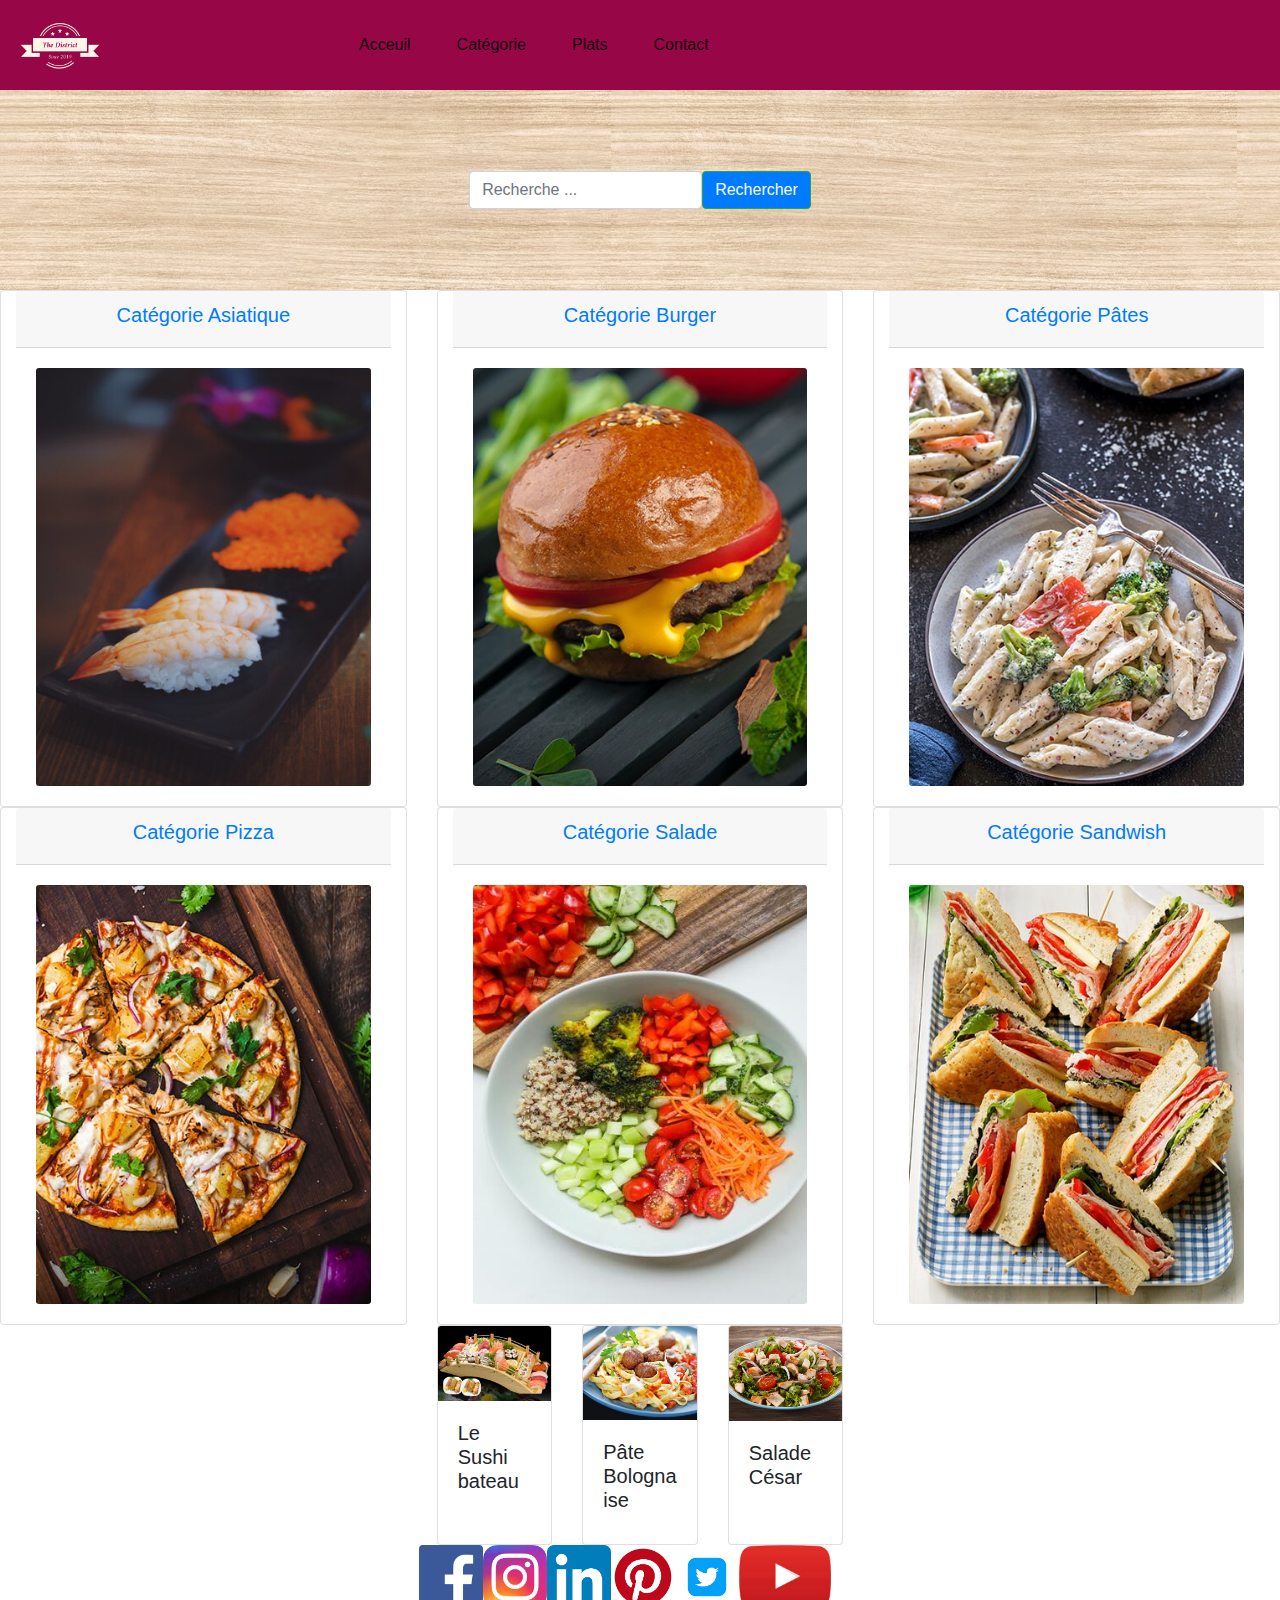
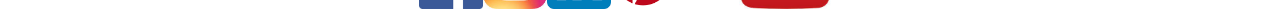
==== Evaluation/index.html @ 51b8b996 "d" ====
<!DOCTYPE html>
<html lang="fr">

<head>
    <meta charset="UTF-8">
    <meta name="viewport" content="width=device-width, initial-scale=1.0">
    <title>Acceuil</title>
    <meta name="viewport" content="width=device-width, initial-scale=1, shrink-to-fit=no">
    <link rel="stylesheet" href="https://stackpath.bootstrapcdn.com/bootstrap/4.4.1/css/bootstrap.min.css"
        integrity="sha384-Vkoo8x4CGsO3+Hhxv8T/Q5PaXtkKtu6ug5TOeNV6gBiFeWPGFN9MuhOf23Q9Ifjh" crossorigin="anonymous">
    <link rel="stylesheet" href="ASSET/CSS/style.css">
</head>

<body>

    <!-- Navbar + lien page -->
    <div class="container-fluid parallax">
        <div class="row" style="background-color: #970747;">
            <div class="col-3">
                <img src="ASSET/the_district_brand/logo.png" class="d-inline-block align-top" alt="logo_distrit"
                    height="auto" width="90px">
            </div>

            <nav class="navbar navbar-expand-md navbar-light" id="navbarSupportedContent">
                <ul class="navbar-nav mr-auto">

                    <div class="col">
                        <li class="nav-item active">
                            <a class="nav-link" href="index.html">Acceuil <span class="sr-only">(current)</span></a>
                        </li>
                    </div>
                    <div class="col">
                        <li class="nav-item active">
                            <a class="nav-link" href="catégorie.html">Catégorie <span
                                    class="sr-only">(current)</span></a>
                        </li>
                    </div>
                    <div class="col">
                        <li class="nav-item active">
                            <a class="nav-link" href="plats.html">Plats <span class="sr-only">(current)</span></a>
                        </li>
                    </div>
                    <div class="col">
                        <li class="nav-item active">
                            <a class="nav-link" href="contact.html">Contact <span class="sr-only">(current)</span></a>
                        </li>
                    </div>
                </ul>

            </nav>
        </div>
    </div>

    <!-- Image fond + Recherche -->
    <div class="row background justify-content-center align-items-center">

        <form>
            <div class="form-inline display-none display-md">
                <input type="text" class="form-control" placeholder="Recherche ...">
                <button class="btn text-light btn-outline-success bg-primary" type="submit">Rechercher</button>
            </div>
        </form>
    </div>
    </div>


    <!-- Catégorie -->
    <div class="card-deck justify-content-center display-none display-flex">
        <div class="card col-4 d-flex justify-content-center">
            <a href="plats.html">
                <div class="card-header">
                    <p class="h5 text-center">Catégorie Asiatique</p>
                </div>
                <div class="card-body">
                    <img src="ASSET/category/asian_food_cat_resized.jpg" class="card-img" alt="asian">

                </div>
            </a>
        </div>

        <div class="card col-4 d-flex justify-content-center">
            <a href="plats.html">
                <div class="card-header">
                    <p class="h5 text-center">Catégorie Burger</p>
                </div>
                <div class="card-body">
                    <img src="ASSET/category/burger_cat.jpg" class="card-img" alt="burger">

                </div>
            </a>
        </div>
        <div class="card col-4 d-flex justify-content-center">
            <a href="plats.html">
                <div class="card-header">
                    <p class="h5 text-center">Catégorie Pâtes</p>
                </div>


                <div class="card-body">
                    <img src="ASSET/category/pasta_cat.jpg" class="card-img" alt="pate">
                </div>
            </a>
        </div>
    </div>


    <!-- Catégorie -->
    <div class="card-deck justify-content-center display-none display-flex">
        <div class="card col-4 d-flex justify-content-center">
            <a href="plats.html">
                <div class="card-header">
                    <p class="h5 text-center">Catégorie Pizza</p>
                </div>
                <div class="card-body">
                    <img src="ASSET/category/pizza_cat.jpg" class="card-img" alt="pizza">

                </div>
            </a>
        </div>

        <div class="card col-4 d-flex justify-content-center">
            <a href="plats.html">
                <div class="card-header">
                    <p class="h5 text-center">Catégorie Salade</p>
                </div>
                <div class="card-body">
                    <img src="ASSET/category/salade_cat_resized.jpg" class="card-img" alt="salade">

                </div>
            </a>
        </div>
        <div class="card col-4 d-flex justify-content-center">
            <a href="plats.html">
                <div class="card-header">
                    <p class="h5 text-center">Catégorie Sandwish</p>
                </div>


                <div class="card-body">
                    <img src="ASSET/category/sandwich_cat.jpg" class="card-img" alt="sand">
                </div>
            </a>
        </div>
    </div>


    <!-- Plats -->
    <div class="card-deck justify-content-center display-none display-flex">
        <div class="col-4 display-flex justify-content-center">
            <div class="card-deck">
                <div class="card">
                    <img src="ASSET/food/Asiatique/bateau-r2.jpg" class="card-img-top" alt="bateau">
                    <div class="card-body">
                        <h5 class="card-title">Le Sushi bateau</h5>
                    </div>
                </div>
                <div class="card">
                    <img src="ASSET/food/Pates/pate_bolo.jpg" class="card-img-top" alt="bolo">
                    <div class="card-body">
                        <h5 class="card-title">Pâte Bolognaise</h5>
                    </div>
                </div>
                <div class="card">
                    <img src="ASSET/food/Salade/salade_caesar.jpg" class="card-img-top" alt="cesar">
                    <div class="card-body">
                        <h5 class="card-title">Salade César</h5>
                    </div>
                </div>
            </div>
        </div>
    </div>


    <!-- Réseau -->
    <div class="row col-12 justify-content-center">
        <img src="ASSET/the_district_brand/facebook logo.png" class="img-fluid" alt="facebook"
            style="height: 4rem; width: auto;">
        <img src="ASSET/the_district_brand/instagram logo.jpeg" class="img-fluid" alt="instagram"
            style="height: 4rem; width: auto;">
        <img src="ASSET/the_district_brand/linkedin logo.png" class="img-fluid" alt="linkedin"
            style="height: 4rem; width: auto;">
        <img src="ASSET/the_district_brand/pinterest logo.png" class="img-fluid" alt="pinterest"
            style="height: 4rem; width: auto;">
        <img src="ASSET/the_district_brand/twitter logo.png" class="img-fluid" alt="twitter"
            style="height: 4rem; width: auto;">
        <img src="ASSET/the_district_brand/youtube logo.jpeg" class="img-fluid" alt="youtube"
            style="height: 4rem; width: auto;">
    </div>

    <script src="https://code.jquery.com/jquery-3.4.1.slim.min.js"
        integrity="sha384-J6qa4849blE2+poT4WnyKhv5vZF5SrPo0iEjwBvKU7imGFAV0wwj1yYfoRSJoZ+n"
        crossorigin="anonymous"></script>
    <script src="https://cdn.jsdelivr.net/npm/popper.js@1.16.0/dist/umd/popper.min.js"
        integrity="sha384-Q6E9RHvbIyZFJoft+2mJbHaEWldlvI9IOYy5n3zV9zzTtmI3UksdQRVvoxMfooAo"
        crossorigin="anonymous"></script>
    <script src="https://stackpath.bootstrapcdn.com/bootstrap/4.4.1/js/bootstrap.min.js"
        integrity="sha384-wfSDF2E50Y2D1uUdj0O3uMBJnjuUD4Ih7YwaYd1iqfktj0Uod8GCExl3Og8ifwB6"
        crossorigin="anonymous"></script>
</body>

</html>
---- Evaluation/ASSET/CSS/style.css ----
.background{
background-image: url('../Fond/fond-planche-blanc.avif');
min-height: 200px; 
max-height:300px;
}
a:hover{
    text-decoration: none;
}
.card{
    transition: transform .5s;   
   }
   .card:hover{
   
    background-color: lightpink !important;
    -ms-transform: scale(1.1);
    -webkit-transform: scale(1.1);
    transform:scale(1.1);
   }
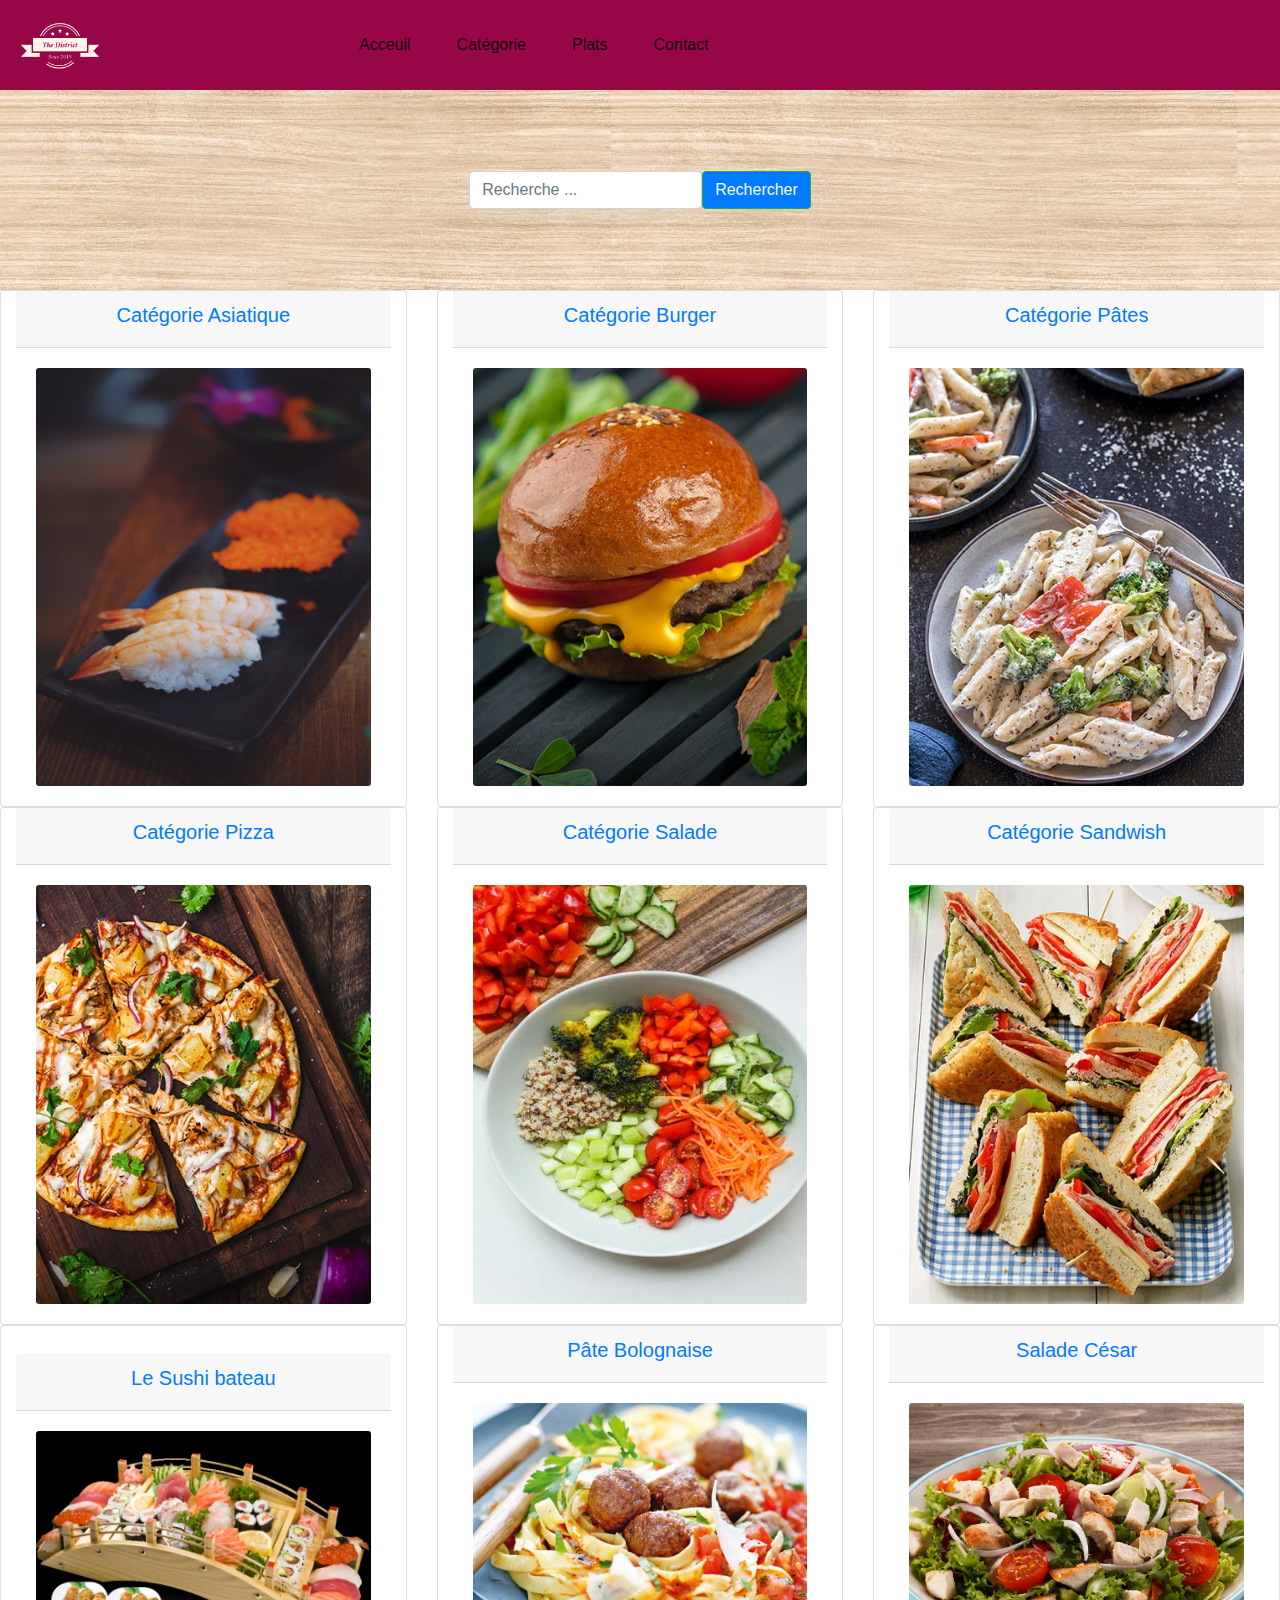
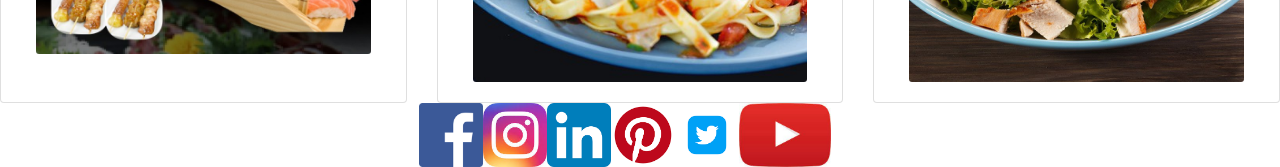
==== commit bc8ebc10: "d" ====
--- a/Evaluation/index.html
+++ b/Evaluation/index.html
@@ -129,6 +129,7 @@
                 </div>
             </a>
         </div>
+
         <div class="card col-4 d-flex justify-content-center">
             <a href="plats.html">
                 <div class="card-header">
@@ -146,29 +147,40 @@
 
     <!-- Plats -->
     <div class="card-deck justify-content-center display-none display-flex">
-        <div class="col-4 display-flex justify-content-center">
-            <div class="card-deck">
-                <div class="card">
-                    <img src="ASSET/food/Asiatique/bateau-r2.jpg" class="card-img-top" alt="bateau">
-                    <div class="card-body">
-                        <h5 class="card-title">Le Sushi bateau</h5>
-                    </div>
-                </div>
-                <div class="card">
-                    <img src="ASSET/food/Pates/pate_bolo.jpg" class="card-img-top" alt="bolo">
-                    <div class="card-body">
-                        <h5 class="card-title">Pâte Bolognaise</h5>
-                    </div>
-                </div>
-                <div class="card">
-                    <img src="ASSET/food/Salade/salade_caesar.jpg" class="card-img-top" alt="cesar">
-                    <div class="card-body">
-                        <h5 class="card-title">Salade César</h5>
-                    </div>
-                </div>
-            </div>
-        </div>
-    </div>
+        <div class="card col-4 d-flex justify-content-center">
+            <a href="plats.html">
+                <div class="card-header">
+                    <p class="h5 text-center">Le Sushi bateau</p>
+                </div>
+                <div class="card-body">
+                    <img src="ASSET/food/Asiatique/bateau-r2.jpg" class="card-img" alt="bateau">
+                </div>
+            </a>
+        </div>
+
+        <div class="card col-4 d-flex justify-content-center">
+            <a href="plats.html">
+                <div class="card-header">
+                    <p class="h5 text-center">Pâte Bolognaise</p>
+                </div>
+                <div class="card-body">
+                    <img src="ASSET/food/Pates/pate_bolo.jpg" class="card-img" alt="bolo">
+                </div>
+            </a>
+        </div>
+
+        <div class="card col-4 d-flex justify-content-center">
+            <a href="plats.html">
+                <div class="card-header">
+                    <p class="h5 text-center">Salade César</p>
+                </div>
+                <div class="card-body">
+                    <img src="ASSET/food/Salade/salade_caesar.jpg" class="card-img" alt="cesar">
+                </div>
+            </a>
+        </div>
+    </div>
+
 
 
     <!-- Réseau -->
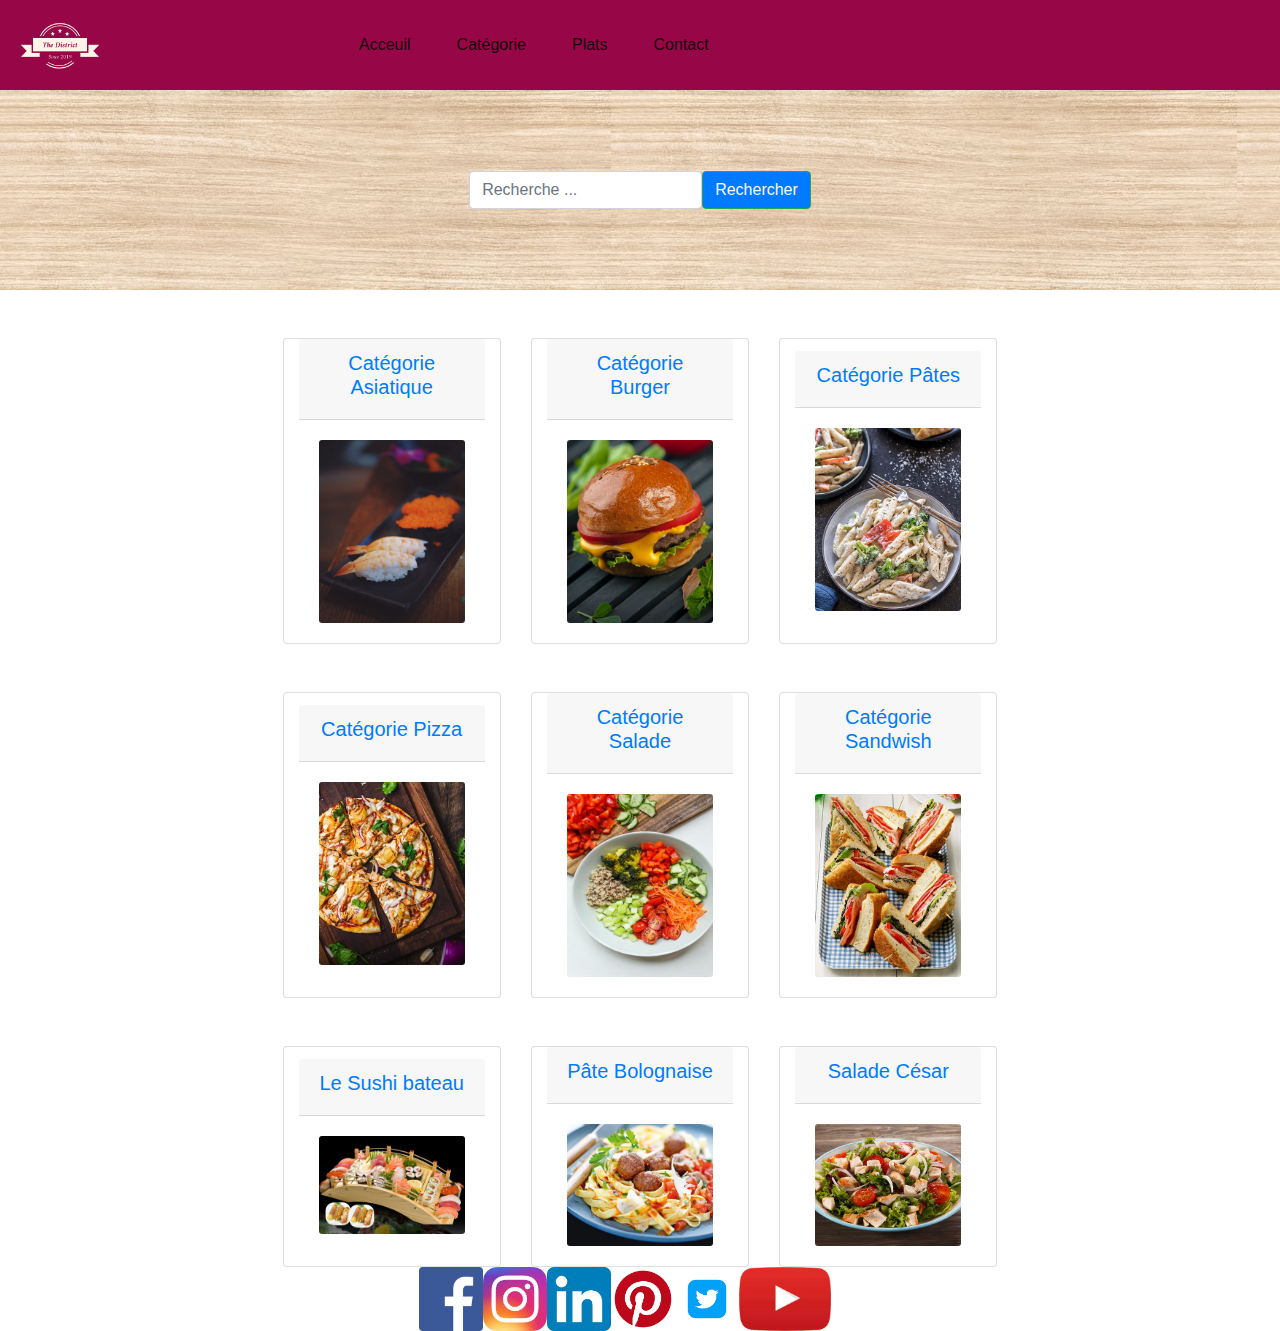
==== commit aa1ed9bb: "d" ====
--- a/Evaluation/index.html
+++ b/Evaluation/index.html
@@ -65,8 +65,8 @@
 
 
     <!-- Catégorie -->
-    <div class="card-deck justify-content-center display-none display-flex">
-        <div class="card col-4 d-flex justify-content-center">
+    <div class="card-deck justify-content-center display-none display-flex pt-5">
+        <div class="card col-2 d-flex justify-content-center">
             <a href="plats.html">
                 <div class="card-header">
                     <p class="h5 text-center">Catégorie Asiatique</p>
@@ -78,7 +78,7 @@
             </a>
         </div>
 
-        <div class="card col-4 d-flex justify-content-center">
+        <div class="card col-2 d-flex justify-content-center">
             <a href="plats.html">
                 <div class="card-header">
                     <p class="h5 text-center">Catégorie Burger</p>
@@ -89,7 +89,7 @@
                 </div>
             </a>
         </div>
-        <div class="card col-4 d-flex justify-content-center">
+        <div class="card col-2 d-flex justify-content-center">
             <a href="plats.html">
                 <div class="card-header">
                     <p class="h5 text-center">Catégorie Pâtes</p>
@@ -105,8 +105,8 @@
 
 
     <!-- Catégorie -->
-    <div class="card-deck justify-content-center display-none display-flex">
-        <div class="card col-4 d-flex justify-content-center">
+    <div class="card-deck justify-content-center display-none display-flex pt-5">
+        <div class="card col-2 d-flex justify-content-center">
             <a href="plats.html">
                 <div class="card-header">
                     <p class="h5 text-center">Catégorie Pizza</p>
@@ -118,7 +118,7 @@
             </a>
         </div>
 
-        <div class="card col-4 d-flex justify-content-center">
+        <div class="card col-2 d-flex justify-content-center">
             <a href="plats.html">
                 <div class="card-header">
                     <p class="h5 text-center">Catégorie Salade</p>
@@ -130,7 +130,7 @@
             </a>
         </div>
 
-        <div class="card col-4 d-flex justify-content-center">
+        <div class="card col-2 d-flex justify-content-center">
             <a href="plats.html">
                 <div class="card-header">
                     <p class="h5 text-center">Catégorie Sandwish</p>
@@ -146,8 +146,8 @@
 
 
     <!-- Plats -->
-    <div class="card-deck justify-content-center display-none display-flex">
-        <div class="card col-4 d-flex justify-content-center">
+    <div class="card-deck justify-content-center display-none display-flex pt-5">
+        <div class="card col-2 d-flex justify-content-center">
             <a href="plats.html">
                 <div class="card-header">
                     <p class="h5 text-center">Le Sushi bateau</p>
@@ -158,7 +158,7 @@
             </a>
         </div>
 
-        <div class="card col-4 d-flex justify-content-center">
+        <div class="card col-2 d-flex justify-content-center">
             <a href="plats.html">
                 <div class="card-header">
                     <p class="h5 text-center">Pâte Bolognaise</p>
@@ -169,7 +169,7 @@
             </a>
         </div>
 
-        <div class="card col-4 d-flex justify-content-center">
+        <div class="card col-2 d-flex justify-content-center">
             <a href="plats.html">
                 <div class="card-header">
                     <p class="h5 text-center">Salade César</p>
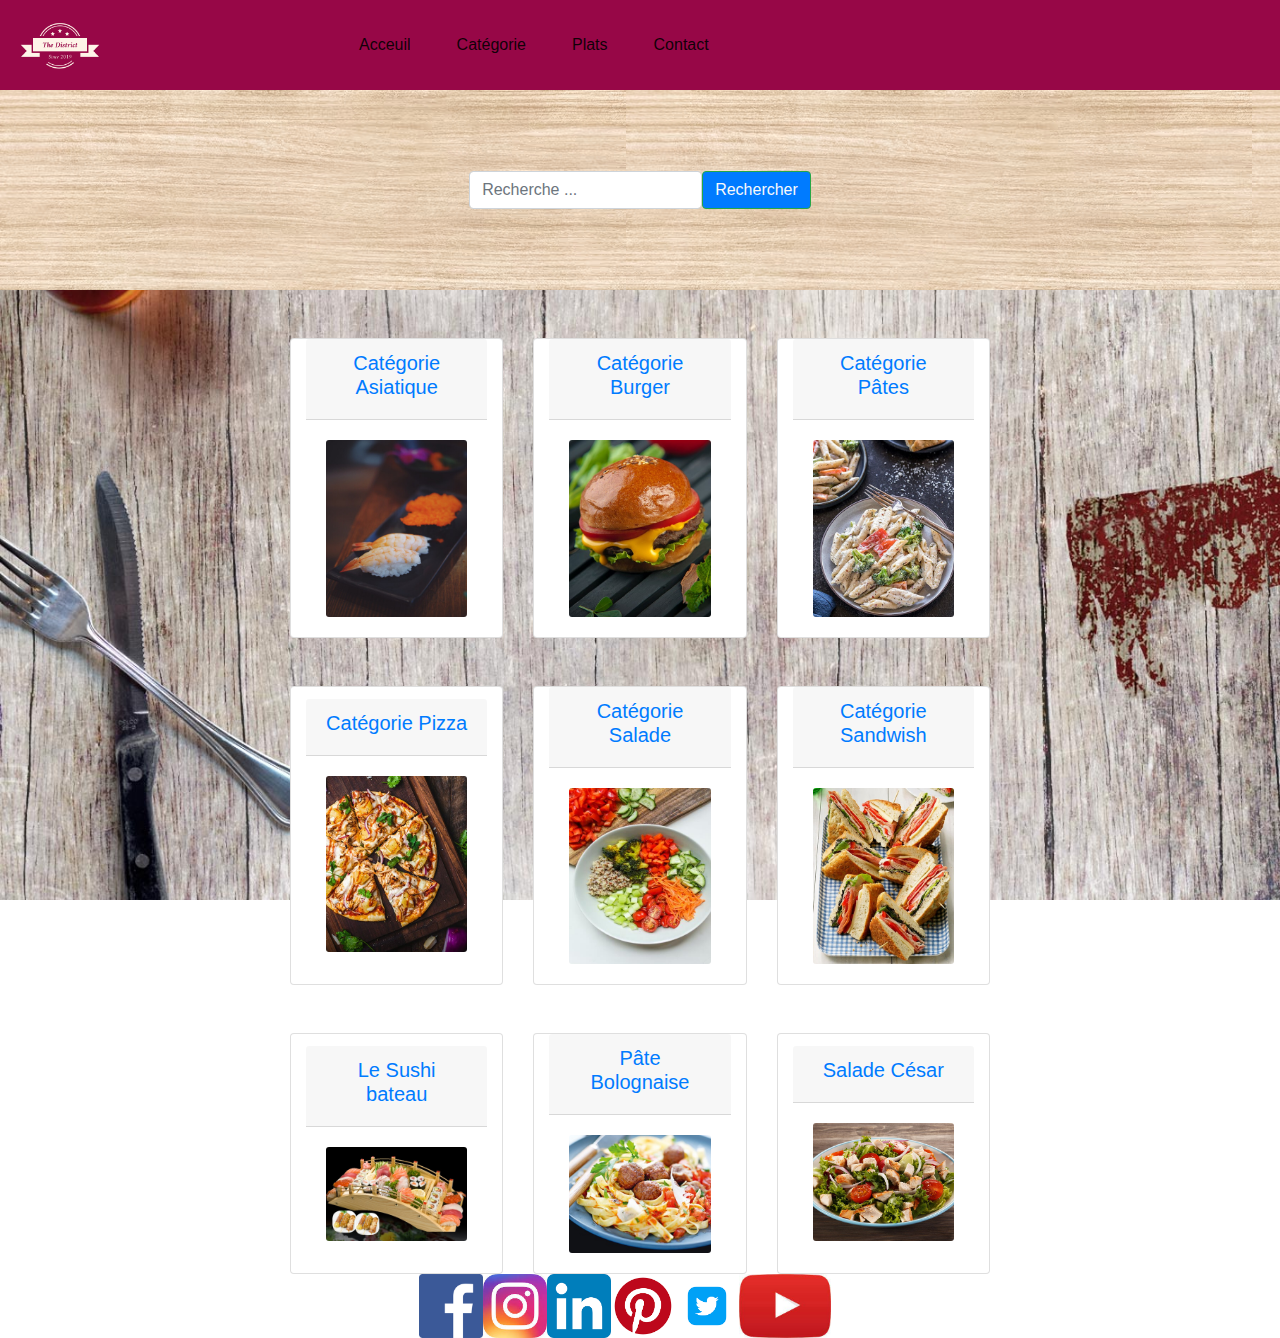
==== commit 751811e2: "d" ====
--- a/Evaluation/index.html
+++ b/Evaluation/index.html
@@ -49,7 +49,6 @@
 
             </nav>
         </div>
-    </div>
 
     <!-- Image fond + Recherche -->
     <div class="row background justify-content-center align-items-center">
@@ -60,7 +59,6 @@
                 <button class="btn text-light btn-outline-success bg-primary" type="submit">Rechercher</button>
             </div>
         </form>
-    </div>
     </div>
 
 
--- a/Evaluation/ASSET/CSS/style.css
+++ b/Evaluation/ASSET/CSS/style.css
@@ -15,4 +15,10 @@
     -ms-transform: scale(1.1);
     -webkit-transform: scale(1.1);
     transform:scale(1.1);
-   }+   }
+
+   .parallax{
+    background-attachment: fixed;
+    background-size:cover;
+    background-image: url(../Fond/image-fond.jpg);
+}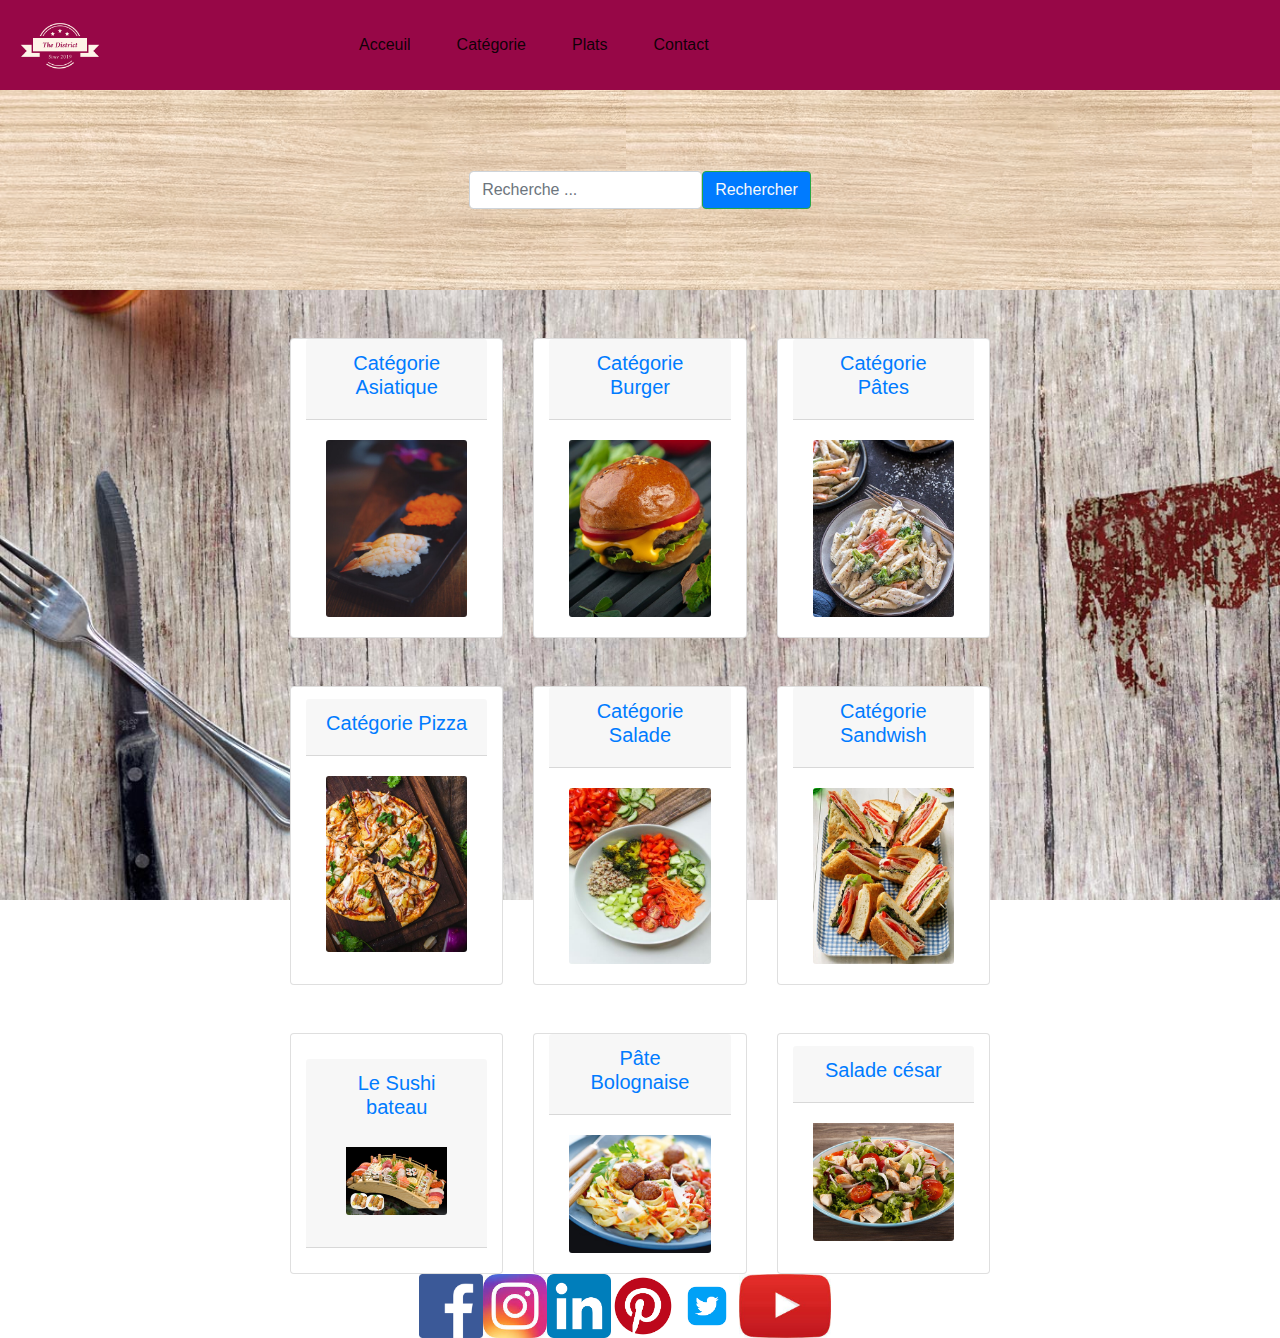
==== commit 885a4249: "d" ====
--- a/Evaluation/index.html
+++ b/Evaluation/index.html
@@ -50,162 +50,192 @@
             </nav>
         </div>
 
-    <!-- Image fond + Recherche -->
-    <div class="row background justify-content-center align-items-center">
-
-        <form>
-            <div class="form-inline display-none display-md">
-                <input type="text" class="form-control" placeholder="Recherche ...">
-                <button class="btn text-light btn-outline-success bg-primary" type="submit">Rechercher</button>
-            </div>
-        </form>
-    </div>
-
-
-    <!-- Catégorie -->
-    <div class="card-deck justify-content-center display-none display-flex pt-5">
-        <div class="card col-2 d-flex justify-content-center">
-            <a href="plats.html">
-                <div class="card-header">
-                    <p class="h5 text-center">Catégorie Asiatique</p>
+        <!-- Image fond + Recherche -->
+        <div class="row background justify-content-center align-items-center">
+
+            <form>
+                <div class="form-inline display-none display-md">
+                    <input type="text" class="form-control" placeholder="Recherche ...">
+                    <button class="btn text-light btn-outline-success bg-primary" type="submit">Rechercher</button>
                 </div>
-                <div class="card-body">
-                    <img src="ASSET/category/asian_food_cat_resized.jpg" class="card-img" alt="asian">
-
-                </div>
-            </a>
-        </div>
-
-        <div class="card col-2 d-flex justify-content-center">
-            <a href="plats.html">
-                <div class="card-header">
-                    <p class="h5 text-center">Catégorie Burger</p>
-                </div>
-                <div class="card-body">
-                    <img src="ASSET/category/burger_cat.jpg" class="card-img" alt="burger">
-
-                </div>
-            </a>
-        </div>
-        <div class="card col-2 d-flex justify-content-center">
-            <a href="plats.html">
-                <div class="card-header">
-                    <p class="h5 text-center">Catégorie Pâtes</p>
-                </div>
-
-
-                <div class="card-body">
-                    <img src="ASSET/category/pasta_cat.jpg" class="card-img" alt="pate">
-                </div>
-            </a>
-        </div>
-    </div>
-
-
-    <!-- Catégorie -->
-    <div class="card-deck justify-content-center display-none display-flex pt-5">
-        <div class="card col-2 d-flex justify-content-center">
-            <a href="plats.html">
-                <div class="card-header">
-                    <p class="h5 text-center">Catégorie Pizza</p>
-                </div>
-                <div class="card-body">
-                    <img src="ASSET/category/pizza_cat.jpg" class="card-img" alt="pizza">
-
-                </div>
-            </a>
-        </div>
-
-        <div class="card col-2 d-flex justify-content-center">
-            <a href="plats.html">
-                <div class="card-header">
-                    <p class="h5 text-center">Catégorie Salade</p>
-                </div>
-                <div class="card-body">
-                    <img src="ASSET/category/salade_cat_resized.jpg" class="card-img" alt="salade">
-
-                </div>
-            </a>
-        </div>
-
-        <div class="card col-2 d-flex justify-content-center">
-            <a href="plats.html">
-                <div class="card-header">
-                    <p class="h5 text-center">Catégorie Sandwish</p>
-                </div>
-
-
-                <div class="card-body">
-                    <img src="ASSET/category/sandwich_cat.jpg" class="card-img" alt="sand">
-                </div>
-            </a>
-        </div>
-    </div>
-
-
-    <!-- Plats -->
-    <div class="card-deck justify-content-center display-none display-flex pt-5">
-        <div class="card col-2 d-flex justify-content-center">
-            <a href="plats.html">
-                <div class="card-header">
-                    <p class="h5 text-center">Le Sushi bateau</p>
-                </div>
-                <div class="card-body">
-                    <img src="ASSET/food/Asiatique/bateau-r2.jpg" class="card-img" alt="bateau">
-                </div>
-            </a>
-        </div>
-
-        <div class="card col-2 d-flex justify-content-center">
-            <a href="plats.html">
-                <div class="card-header">
-                    <p class="h5 text-center">Pâte Bolognaise</p>
-                </div>
-                <div class="card-body">
-                    <img src="ASSET/food/Pates/pate_bolo.jpg" class="card-img" alt="bolo">
-                </div>
-            </a>
-        </div>
-
-        <div class="card col-2 d-flex justify-content-center">
-            <a href="plats.html">
-                <div class="card-header">
-                    <p class="h5 text-center">Salade César</p>
-                </div>
-                <div class="card-body">
-                    <img src="ASSET/food/Salade/salade_caesar.jpg" class="card-img" alt="cesar">
-                </div>
-            </a>
-        </div>
-    </div>
-
-
-
-    <!-- Réseau -->
-    <div class="row col-12 justify-content-center">
-        <img src="ASSET/the_district_brand/facebook logo.png" class="img-fluid" alt="facebook"
-            style="height: 4rem; width: auto;">
-        <img src="ASSET/the_district_brand/instagram logo.jpeg" class="img-fluid" alt="instagram"
-            style="height: 4rem; width: auto;">
-        <img src="ASSET/the_district_brand/linkedin logo.png" class="img-fluid" alt="linkedin"
-            style="height: 4rem; width: auto;">
-        <img src="ASSET/the_district_brand/pinterest logo.png" class="img-fluid" alt="pinterest"
-            style="height: 4rem; width: auto;">
-        <img src="ASSET/the_district_brand/twitter logo.png" class="img-fluid" alt="twitter"
-            style="height: 4rem; width: auto;">
-        <img src="ASSET/the_district_brand/youtube logo.jpeg" class="img-fluid" alt="youtube"
-            style="height: 4rem; width: auto;">
-    </div>
-
-    <script src="https://code.jquery.com/jquery-3.4.1.slim.min.js"
-        integrity="sha384-J6qa4849blE2+poT4WnyKhv5vZF5SrPo0iEjwBvKU7imGFAV0wwj1yYfoRSJoZ+n"
-        crossorigin="anonymous"></script>
-    <script src="https://cdn.jsdelivr.net/npm/popper.js@1.16.0/dist/umd/popper.min.js"
-        integrity="sha384-Q6E9RHvbIyZFJoft+2mJbHaEWldlvI9IOYy5n3zV9zzTtmI3UksdQRVvoxMfooAo"
-        crossorigin="anonymous"></script>
-    <script src="https://stackpath.bootstrapcdn.com/bootstrap/4.4.1/js/bootstrap.min.js"
-        integrity="sha384-wfSDF2E50Y2D1uUdj0O3uMBJnjuUD4Ih7YwaYd1iqfktj0Uod8GCExl3Og8ifwB6"
-        crossorigin="anonymous"></script>
+            </form>
+        </div>
+
+
+        <!-- Catégorie -->
+        <div class="card-deck justify-content-center display-none display-flex pt-5">
+            <div class="card col-2 d-flex justify-content-center">
+                <a href="plats.html">
+                    <div class="card-header">
+                        <p class="h5 text-center">Catégorie Asiatique</p>
+                    </div>
+                    <div class="card-body">
+                        <img src="ASSET/category/asian_food_cat_resized.jpg" class="card-img" alt="asian">
+
+                    </div>
+                </a>
+            </div>
+
+            <div class="card col-2 d-flex justify-content-center">
+                <a href="plats.html">
+                    <div class="card-header">
+                        <p class="h5 text-center">Catégorie Burger</p>
+                    </div>
+                    <div class="card-body">
+                        <img src="ASSET/category/burger_cat.jpg" class="card-img" alt="burger">
+
+                    </div>
+                </a>
+            </div>
+            <div class="card col-2 d-flex justify-content-center">
+                <a href="plats.html">
+                    <div class="card-header">
+                        <p class="h5 text-center">Catégorie Pâtes</p>
+                    </div>
+
+
+                    <div class="card-body">
+                        <img src="ASSET/category/pasta_cat.jpg" class="card-img" alt="pate">
+                    </div>
+                </a>
+            </div>
+        </div>
+
+
+        <!-- Catégorie -->
+        <div class="card-deck justify-content-center display-none display-flex pt-5">
+            <div class="card col-2 d-flex justify-content-center">
+                <a href="plats.html">
+                    <div class="card-header">
+                        <p class="h5 text-center">Catégorie Pizza</p>
+                    </div>
+                    <div class="card-body">
+                        <img src="ASSET/category/pizza_cat.jpg" class="card-img" alt="pizza">
+
+                    </div>
+                </a>
+            </div>
+
+            <div class="card col-2 d-flex justify-content-center">
+                <a href="plats.html">
+                    <div class="card-header">
+                        <p class="h5 text-center">Catégorie Salade</p>
+                    </div>
+                    <div class="card-body">
+                        <img src="ASSET/category/salade_cat_resized.jpg" class="card-img" alt="salade">
+
+                    </div>
+                </a>
+            </div>
+
+            <div class="card col-2 d-flex justify-content-center">
+                <a href="plats.html">
+                    <div class="card-header">
+                        <p class="h5 text-center">Catégorie Sandwish</p>
+                    </div>
+
+
+                    <div class="card-body">
+                        <img src="ASSET/category/sandwich_cat.jpg" class="card-img" alt="sand">
+                    </div>
+                </a>
+            </div>
+        </div>
+
+        <!-- Plat -->
+        <div class="card-deck justify-content-center display-none display-flex pt-5">
+            <div class="card col-2 d-flex justify-content-center">
+                <a href="plats.html">
+                    <div class="card-header">
+                        <p class="h5 text-center">Le Sushi bateau</p>
+                        <div class="card-body">
+                            <img class="card-img-bottom" src="ASSET/food/Asiatique/bateau-r2.jpg" alt="bateau">
+                        </div>
+                    </div>
+                </a>
+            </div>
+
+
+            <div class="card col-2 d-flex justify-content-center">
+                <a href="plats.html">
+                    <div class="card-header">
+                        <p class="h5 text-center">Pâte Bolognaise</p>
+                    </div>
+                    <div class="card-body">
+                        <img class="card-img-bottom" src="ASSET/food/Pates/pate_bolo.jpg" alt="bolo">
+                    </div>
+
+                </a>
+            </div>
+
+
+            <div class="card col-2 d-flex justify-content-center">
+                <a href="plats.html">
+                    <div class="card-header">
+                        <p class="h5 text-center">Salade césar</p>
+                    </div>
+                    <div class="card-body">
+                        <img class="card-img-bottom" src="ASSET/food/Salade/salade_caesar.jpg"
+                            alt="cesar">
+                    </div>
+                </a>
+            </div>
+
+
+            <div class="col-12 d-md-none justify-content-center d-flex">
+                <a href="plats.html">
+                    <div class="card-header">
+                        <p class="h5 text-center">Pizza Saumon</p>
+                    </div>
+                    <div class="card-body">
+                        <img class="card-img-bottom" src="ASSET/food/Pizza/pizza-salmon.png"
+                            alt="saumon">
+                    </div>
+
+                </a>
+            </div>
+
+
+            <div class="col-12 d-md-none justify-content-center d-flex">
+                <a href="plats.html">
+                    <div class="card-header">
+                        <p class="h5 text-center">L'accompagnant</p>
+                    </div>
+                    <div class="card-body">
+                        <img class="card-img-bottom" id="img" src="ASSET/food/Sandwish/sand_viande.jpeg"
+                            alt="viande">
+                    </div>
+
+                </a>
+            </div>
+        </div>
+
+
+        <!-- Réseau -->
+        <div class="row col-12 justify-content-center">
+            <img src="ASSET/the_district_brand/facebook logo.png" class="img-fluid" alt="facebook"
+                style="height: 4rem; width: auto;">
+            <img src="ASSET/the_district_brand/instagram logo.jpeg" class="img-fluid" alt="instagram"
+                style="height: 4rem; width: auto;">
+            <img src="ASSET/the_district_brand/linkedin logo.png" class="img-fluid" alt="linkedin"
+                style="height: 4rem; width: auto;">
+            <img src="ASSET/the_district_brand/pinterest logo.png" class="img-fluid" alt="pinterest"
+                style="height: 4rem; width: auto;">
+            <img src="ASSET/the_district_brand/twitter logo.png" class="img-fluid" alt="twitter"
+                style="height: 4rem; width: auto;">
+            <img src="ASSET/the_district_brand/youtube logo.jpeg" class="img-fluid" alt="youtube"
+                style="height: 4rem; width: auto;">
+        </div>
+
+        <script src="https://code.jquery.com/jquery-3.4.1.slim.min.js"
+            integrity="sha384-J6qa4849blE2+poT4WnyKhv5vZF5SrPo0iEjwBvKU7imGFAV0wwj1yYfoRSJoZ+n"
+            crossorigin="anonymous"></script>
+        <script src="https://cdn.jsdelivr.net/npm/popper.js@1.16.0/dist/umd/popper.min.js"
+            integrity="sha384-Q6E9RHvbIyZFJoft+2mJbHaEWldlvI9IOYy5n3zV9zzTtmI3UksdQRVvoxMfooAo"
+            crossorigin="anonymous"></script>
+        <script src="https://stackpath.bootstrapcdn.com/bootstrap/4.4.1/js/bootstrap.min.js"
+            integrity="sha384-wfSDF2E50Y2D1uUdj0O3uMBJnjuUD4Ih7YwaYd1iqfktj0Uod8GCExl3Og8ifwB6"
+            crossorigin="anonymous"></script>
 </body>
 
 </html>--- a/Evaluation/ASSET/CSS/style.css
+++ b/Evaluation/ASSET/CSS/style.css
@@ -21,4 +21,9 @@
     background-attachment: fixed;
     background-size:cover;
     background-image: url(../Fond/image-fond.jpg);
+}
+.commande{
+
+    bottom:0px;
+    right:0px;
 }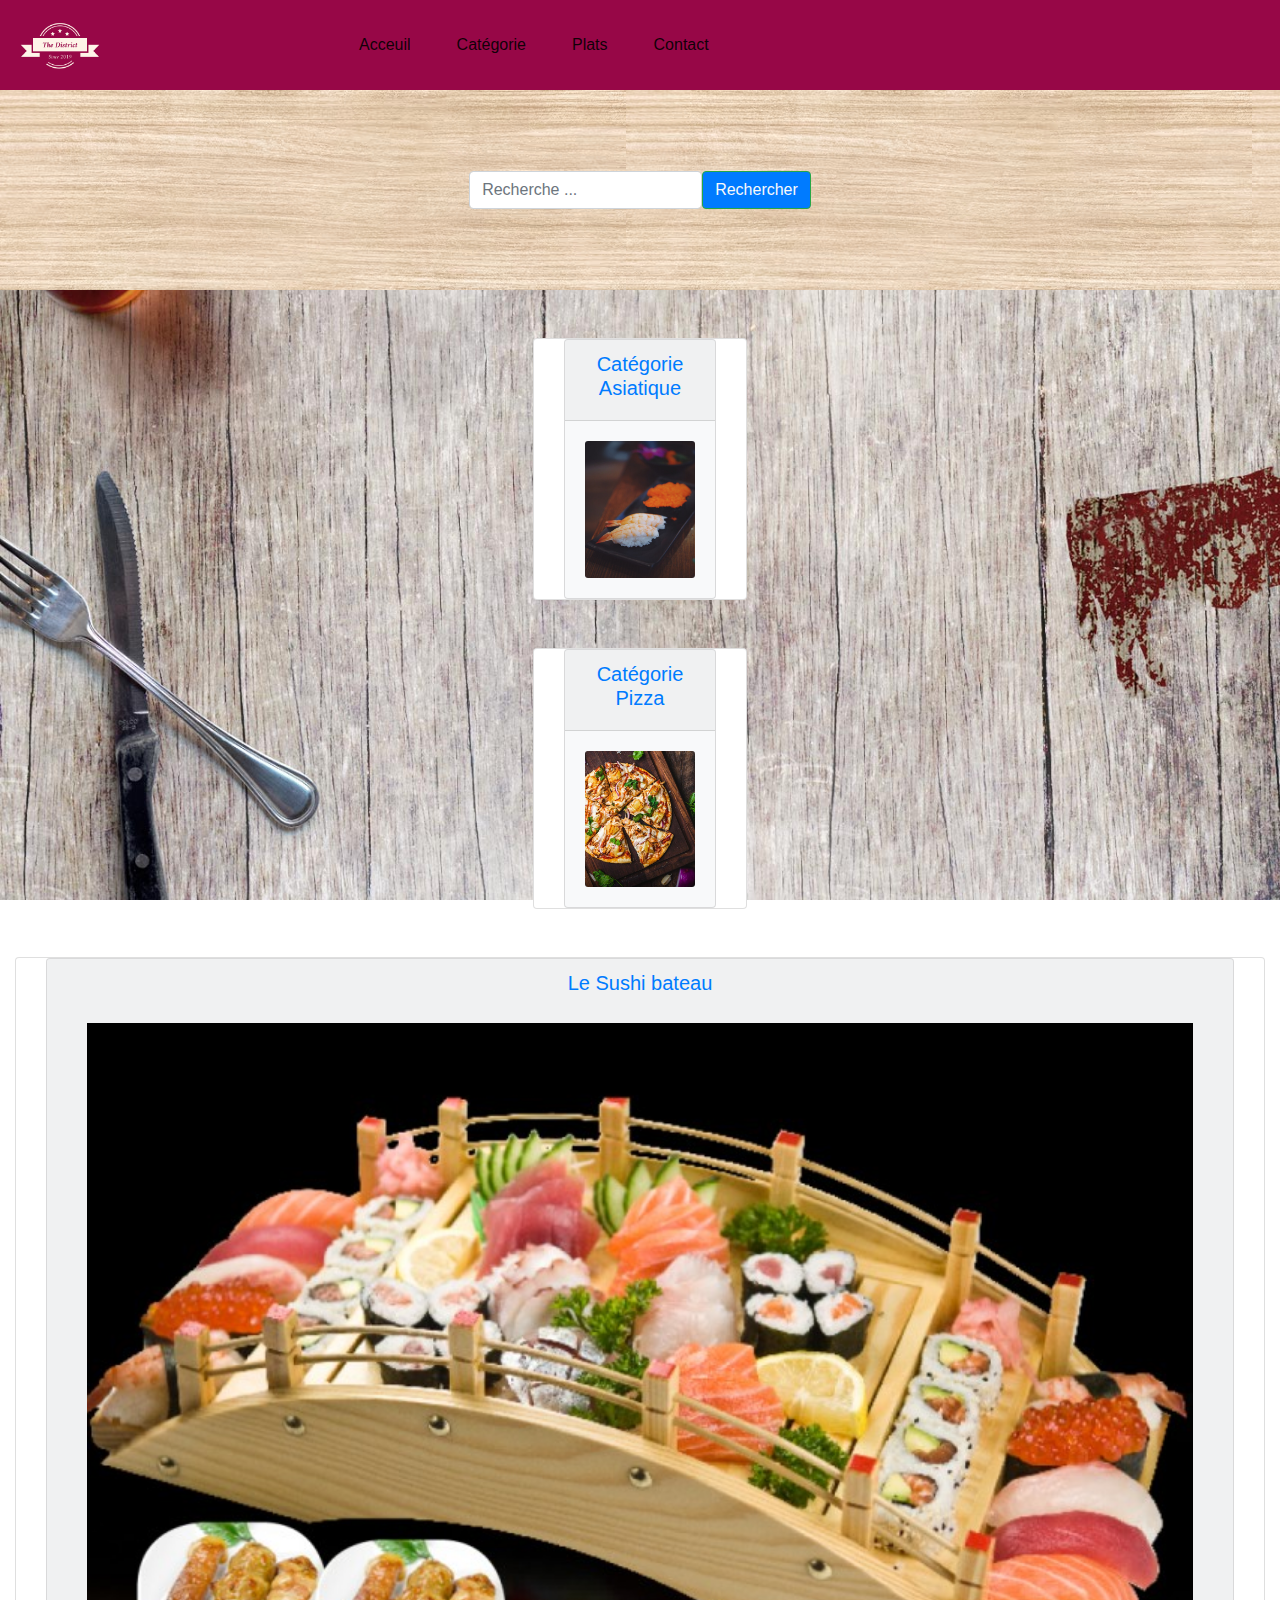
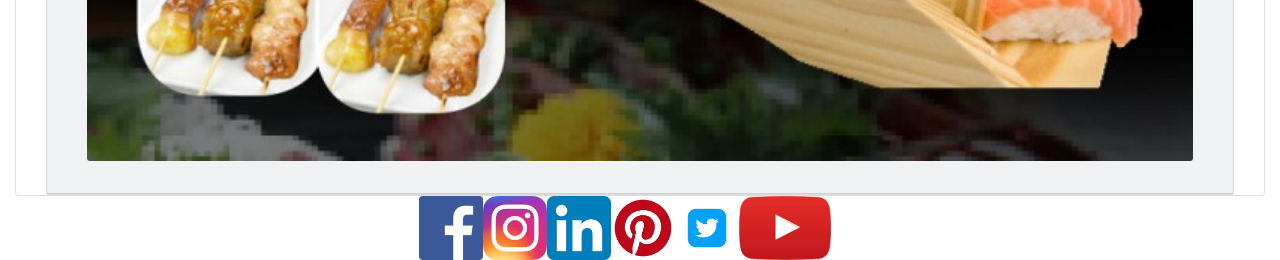
==== commit 325df788: "d" ====
--- a/Evaluation/index.html
+++ b/Evaluation/index.html
@@ -64,38 +64,43 @@
 
         <!-- Catégorie -->
         <div class="card-deck justify-content-center display-none display-flex pt-5">
-            <div class="card col-2 d-flex justify-content-center">
-                <a href="plats.html">
-                    <div class="card-header">
-                        <p class="h5 text-center">Catégorie Asiatique</p>
-                    </div>
-                    <div class="card-body">
-                        <img src="ASSET/category/asian_food_cat_resized.jpg" class="card-img" alt="asian">
-
-                    </div>
-                </a>
-            </div>
-
-            <div class="card col-2 d-flex justify-content-center">
-                <a href="plats.html">
-                    <div class="card-header">
-                        <p class="h5 text-center">Catégorie Burger</p>
-                    </div>
-                    <div class="card-body">
-                        <img src="ASSET/category/burger_cat.jpg" class="card-img" alt="burger">
-
-                    </div>
-                </a>
-            </div>
-            <div class="card col-2 d-flex justify-content-center">
-                <a href="plats.html">
-                    <div class="card-header">
-                        <p class="h5 text-center">Catégorie Pâtes</p>
-                    </div>
-
-
-                    <div class="card-body">
-                        <img src="ASSET/category/pasta_cat.jpg" class="card-img" alt="pate">
+            <div class="card col-md-2 d-flex justify-content-center">
+                <a href="plats.html">
+                    <div class="card bg-light rounded">
+                        <div class="card-header">
+                            <p class="h5 text-center">Catégorie Asiatique</p>
+                        </div>
+                        <div class="card-body">
+                            <img src="ASSET/category/asian_food_cat_resized.jpg" class="card-img" alt="asian">
+
+                        </div>
+                    </div>
+                </a>
+            </div>
+
+            <div class="col-12 d-md-none justify-content-center d-flex">
+                <a href="plats.html">
+                    <div class="card bg-light rounded">
+                        <div class="card-header">
+                            <p class="h5 text-center">Catégorie Burger</p>
+                        </div>
+                        <div class="card-body">
+                            <img src="ASSET/category/burger_cat.jpg" class="card-img" alt="burger">
+
+                        </div>
+                    </div>
+                </a>
+            </div>
+
+            <div class="col-12 d-md-none justify-content-center d-flex">
+                <a href="plats.html">
+                    <div class="card bg-light rounded">
+                        <div class="card-header">
+                            <p class="h5 text-center">Catégorie Pâtes</p>
+                        </div>
+                        <div class="card-body">
+                            <img src="ASSET/category/pasta_cat.jpg" class="card-img" alt="pate">
+                        </div>
                     </div>
                 </a>
             </div>
@@ -104,39 +109,42 @@
 
         <!-- Catégorie -->
         <div class="card-deck justify-content-center display-none display-flex pt-5">
-            <div class="card col-2 d-flex justify-content-center">
-                <a href="plats.html">
-                    <div class="card-header">
-                        <p class="h5 text-center">Catégorie Pizza</p>
-                    </div>
-                    <div class="card-body">
-                        <img src="ASSET/category/pizza_cat.jpg" class="card-img" alt="pizza">
-
-                    </div>
-                </a>
-            </div>
-
-            <div class="card col-2 d-flex justify-content-center">
-                <a href="plats.html">
-                    <div class="card-header">
-                        <p class="h5 text-center">Catégorie Salade</p>
-                    </div>
-                    <div class="card-body">
-                        <img src="ASSET/category/salade_cat_resized.jpg" class="card-img" alt="salade">
-
-                    </div>
-                </a>
-            </div>
-
-            <div class="card col-2 d-flex justify-content-center">
-                <a href="plats.html">
-                    <div class="card-header">
-                        <p class="h5 text-center">Catégorie Sandwish</p>
-                    </div>
-
-
-                    <div class="card-body">
-                        <img src="ASSET/category/sandwich_cat.jpg" class="card-img" alt="sand">
+            <div class="card col-md-2 d-flex justify-content-center">
+                <a href="plats.html">
+                    <div class="card bg-light rounded">
+                        <div class="card-header">
+                            <p class="h5 text-center">Catégorie Pizza</p>
+                        </div>
+                        <div class="card-body">
+                            <img src="ASSET/category/pizza_cat.jpg" class="card-img" alt="pizza">
+
+                        </div>
+                    </div>
+                </a>
+            </div>
+
+            <div class="col-12 d-md-none justify-content-center d-flex">
+                <a href="plats.html">
+                    <div class="card bg-light rounded">
+                        <div class="card-header">
+                            <p class="h5 text-center">Catégorie Salade</p>
+                        </div>
+                        <div class="card-body">
+                            <img src="ASSET/category/salade_cat_resized.jpg" class="card-img" alt="salade">
+                        </div>
+                    </div>
+                </a>
+            </div>
+
+            <div class="col-12 d-md-none justify-content-center d-flex">
+                <a href="plats.html">
+                    <div class="card bg-light rounded">
+                        <div class="card-header">
+                            <p class="h5 text-center">Catégorie Sandwish</p>
+                        </div>
+                        <div class="card-body">
+                            <img src="ASSET/category/sandwich_cat.jpg" class="card-img" alt="sand">
+                        </div>
                     </div>
                 </a>
             </div>
@@ -144,68 +152,73 @@
 
         <!-- Plat -->
         <div class="card-deck justify-content-center display-none display-flex pt-5">
-            <div class="card col-2 d-flex justify-content-center">
-                <a href="plats.html">
-                    <div class="card-header">
-                        <p class="h5 text-center">Le Sushi bateau</p>
-                        <div class="card-body">
-                            <img class="card-img-bottom" src="ASSET/food/Asiatique/bateau-r2.jpg" alt="bateau">
-                        </div>
-                    </div>
-                </a>
-            </div>
-
-
-            <div class="card col-2 d-flex justify-content-center">
-                <a href="plats.html">
-                    <div class="card-header">
-                        <p class="h5 text-center">Pâte Bolognaise</p>
-                    </div>
-                    <div class="card-body">
-                        <img class="card-img-bottom" src="ASSET/food/Pates/pate_bolo.jpg" alt="bolo">
-                    </div>
-
-                </a>
-            </div>
-
-
-            <div class="card col-2 d-flex justify-content-center">
-                <a href="plats.html">
-                    <div class="card-header">
-                        <p class="h5 text-center">Salade césar</p>
-                    </div>
-                    <div class="card-body">
-                        <img class="card-img-bottom" src="ASSET/food/Salade/salade_caesar.jpg"
-                            alt="cesar">
-                    </div>
-                </a>
-            </div>
-
-
-            <div class="col-12 d-md-none justify-content-center d-flex">
-                <a href="plats.html">
-                    <div class="card-header">
-                        <p class="h5 text-center">Pizza Saumon</p>
-                    </div>
-                    <div class="card-body">
-                        <img class="card-img-bottom" src="ASSET/food/Pizza/pizza-salmon.png"
-                            alt="saumon">
-                    </div>
-
-                </a>
-            </div>
-
-
-            <div class="col-12 d-md-none justify-content-center d-flex">
-                <a href="plats.html">
-                    <div class="card-header">
-                        <p class="h5 text-center">L'accompagnant</p>
-                    </div>
-                    <div class="card-body">
-                        <img class="card-img-bottom" id="img" src="ASSET/food/Sandwish/sand_viande.jpeg"
-                            alt="viande">
-                    </div>
-
+            <div class="card col-md-12 d-flex justify-content-center">
+                <a href="plats.html">
+                    <div class="card bg-light rounded">
+                        <div class="card-header">
+                            <p class="h5 text-center">Le Sushi bateau</p>
+                            <div class="card-body">
+                                <img class="card-img-bottom" src="ASSET/food/Asiatique/bateau-r2.jpg" alt="bateau">
+                            </div>
+                        </div>
+                    </div>
+                </a>
+            </div>
+
+
+            <div class="col-12 d-md-none justify-content-center d-flex">
+                <a href="plats.html">
+                    <div class="card bg-light rounded">
+                        <div class="card-header">
+                            <p class="h5 text-center">Pâte Bolognaise</p>
+                        </div>
+                        <div class="card-body">
+                            <img class="card-img-bottom" src="ASSET/food/Pates/pate_bolo.jpg" alt="bolo">
+                        </div>
+                    </div>
+                </a>
+            </div>
+
+
+            <div class="col-12 d-md-none justify-content-center d-flex">
+                <a href="plats.html">
+                    <div class="card bg-light rounded">
+                        <div class="card-header">
+                            <p class="h5 text-center">Salade césar</p>
+                        </div>
+                        <div class="card-body">
+                            <img class="card-img-bottom" src="ASSET/food/Salade/salade_caesar.jpg" alt="cesar">
+                        </div>
+                    </div>
+                </a>
+            </div>
+
+
+            <div class="col-12 d-md-none justify-content-center d-flex">
+                <a href="plats.html">
+                    <div class="card bg-light rounded">
+                        <div class="card-header">
+                            <p class="h5 text-center">Pizza Saumon</p>
+                        </div>
+                        <div class="card-body">
+                            <img class="card-img-bottom" src="ASSET/food/Pizza/pizza-salmon.png" alt="saumon">
+                        </div>
+                    </div>
+                </a>
+            </div>
+
+
+            <div class="col-12 d-md-none justify-content-center d-flex">
+                <a href="plats.html">
+                    <div class="card bg-light rounded">
+                        <div class="card-header">
+                            <p class="h5 text-center">L'accompagnant</p>
+                        </div>
+                        <div class="card-body">
+                            <img class="card-img-bottom" id="img" src="ASSET/food/Sandwish/sand_viande.jpeg"
+                                alt="viande">
+                        </div>
+                    </div>
                 </a>
             </div>
         </div>
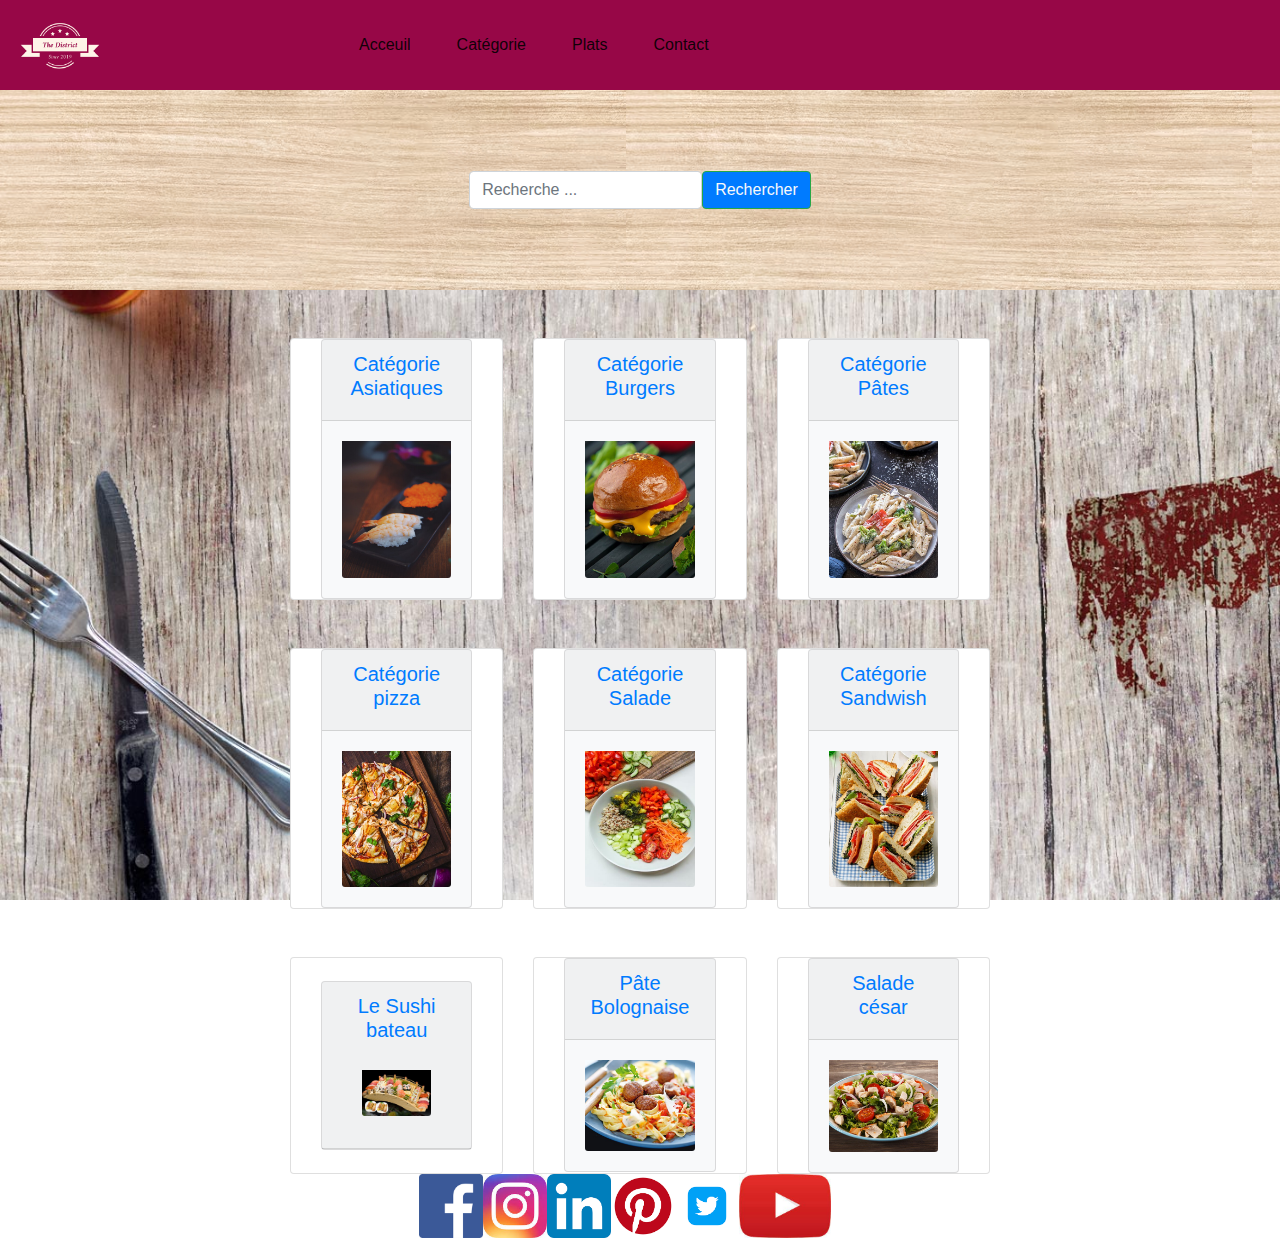
==== commit b85e9c74: "d" ====
--- a/Evaluation/index.html
+++ b/Evaluation/index.html
@@ -61,98 +61,94 @@
             </form>
         </div>
 
-
         <!-- Catégorie -->
-        <div class="card-deck justify-content-center display-none display-flex pt-5">
-            <div class="card col-md-2 d-flex justify-content-center">
-                <a href="plats.html">
-                    <div class="card bg-light rounded">
-                        <div class="card-header">
-                            <p class="h5 text-center">Catégorie Asiatique</p>
-                        </div>
-                        <div class="card-body">
-                            <img src="ASSET/category/asian_food_cat_resized.jpg" class="card-img" alt="asian">
-
-                        </div>
-                    </div>
-                </a>
-            </div>
-
-            <div class="col-12 d-md-none justify-content-center d-flex">
-                <a href="plats.html">
-                    <div class="card bg-light rounded">
-                        <div class="card-header">
-                            <p class="h5 text-center">Catégorie Burger</p>
-                        </div>
-                        <div class="card-body">
-                            <img src="ASSET/category/burger_cat.jpg" class="card-img" alt="burger">
-
-                        </div>
-                    </div>
-                </a>
-            </div>
-
-            <div class="col-12 d-md-none justify-content-center d-flex">
+        <div class="card-deck justify-content-center d-none d-md-flex pt-5">
+            <div class="card col-2 d-flex justify-content-center">
+                <a href="plats.html">
+                    <div class="card bg-light rounded">
+                        <div class="card-header">
+                            <p class="h5 text-center">Catégorie Asiatiques</p>
+                        </div>
+                        <div class="card-body">
+                            <img class="card-img-bottom" src="ASSET/category/asian_food_cat_resized.jpg" alt="asian">
+                        </div>
+                    </div>
+                </a>
+            </div>
+
+            <div class="card col-2 d-flex justify-content-center">
+                <a href="plats.html">
+                    <div class="card bg-light rounded">
+                        <div class="card-header">
+                            <p class="h5 text-center">Catégorie Burgers</p>
+                        </div>
+                        <div class="card-body">
+                            <img class="card-img-bottom" src="ASSET/category/burger_cat.jpg" alt="burger">
+                        </div>
+                    </div>
+                </a>
+            </div>
+
+            <div class="card col-2 d-flex justify-content-center">
                 <a href="plats.html">
                     <div class="card bg-light rounded">
                         <div class="card-header">
                             <p class="h5 text-center">Catégorie Pâtes</p>
                         </div>
                         <div class="card-body">
-                            <img src="ASSET/category/pasta_cat.jpg" class="card-img" alt="pate">
-                        </div>
-                    </div>
-                </a>
-            </div>
-        </div>
-
+                            <img class="card-img-bottom" src="ASSET/category/pasta_cat.jpg" alt="pate">
+                        </div>
+                    </div>
+                </a>
+            </div>
+        </div>
 
         <!-- Catégorie -->
-        <div class="card-deck justify-content-center display-none display-flex pt-5">
-            <div class="card col-md-2 d-flex justify-content-center">
-                <a href="plats.html">
-                    <div class="card bg-light rounded">
-                        <div class="card-header">
-                            <p class="h5 text-center">Catégorie Pizza</p>
-                        </div>
-                        <div class="card-body">
-                            <img src="ASSET/category/pizza_cat.jpg" class="card-img" alt="pizza">
-
-                        </div>
-                    </div>
-                </a>
-            </div>
-
-            <div class="col-12 d-md-none justify-content-center d-flex">
-                <a href="plats.html">
-                    <div class="card bg-light rounded">
+        <div class="card-deck justify-content-center d-none d-md-flex pt-5">
+            <div class="card col-2 d-flex justify-content-center">
+                <a href="plats.html">
+                    <div class="card bg-light">
+                        <div class="card-header">
+                            <p class="h5 text-center">Catégorie pizza</p>
+                        </div>
+                        <div class="card-body">
+                            <img class="card-img-bottom" src="ASSET/category/pizza_cat.jpg" alt="pizza">
+                        </div>
+                    </div>
+                </a>
+            </div>
+
+            <div class="card col-2 d-flex justify-content-center">
+                <a href="plats.html">
+                    <div class="card bg-light">
                         <div class="card-header">
                             <p class="h5 text-center">Catégorie Salade</p>
                         </div>
                         <div class="card-body">
-                            <img src="ASSET/category/salade_cat_resized.jpg" class="card-img" alt="salade">
-                        </div>
-                    </div>
-                </a>
-            </div>
-
-            <div class="col-12 d-md-none justify-content-center d-flex">
-                <a href="plats.html">
-                    <div class="card bg-light rounded">
+                            <img class="card-img-bottom" src="ASSET/category/salade_cat_resized.jpg" alt="salade">
+                        </div>
+                    </div>
+                </a>
+            </div>
+
+            <div class="card col-2 d-flex justify-content-center">
+                <a href="plats.html">
+                    <div class="card bg-light">
                         <div class="card-header">
                             <p class="h5 text-center">Catégorie Sandwish</p>
                         </div>
                         <div class="card-body">
-                            <img src="ASSET/category/sandwich_cat.jpg" class="card-img" alt="sand">
-                        </div>
-                    </div>
-                </a>
-            </div>
-        </div>
+                            <img class="card-img-bottom" src="ASSET/category/sandwich_cat.jpg" alt="sand">
+                        </div>
+                    </div>
+                </a>
+            </div>
+        </div>
+
 
         <!-- Plat -->
         <div class="card-deck justify-content-center display-none display-flex pt-5">
-            <div class="card col-md-12 d-flex justify-content-center">
+            <div class="card col-2 d-flex justify-content-center">
                 <a href="plats.html">
                     <div class="card bg-light rounded">
                         <div class="card-header">
@@ -166,7 +162,7 @@
             </div>
 
 
-            <div class="col-12 d-md-none justify-content-center d-flex">
+            <div class="card col-2 d-flex justify-content-center">
                 <a href="plats.html">
                     <div class="card bg-light rounded">
                         <div class="card-header">
@@ -180,7 +176,7 @@
             </div>
 
 
-            <div class="col-12 d-md-none justify-content-center d-flex">
+            <div class="card col-2 d-flex justify-content-center">
                 <a href="plats.html">
                     <div class="card bg-light rounded">
                         <div class="card-header">
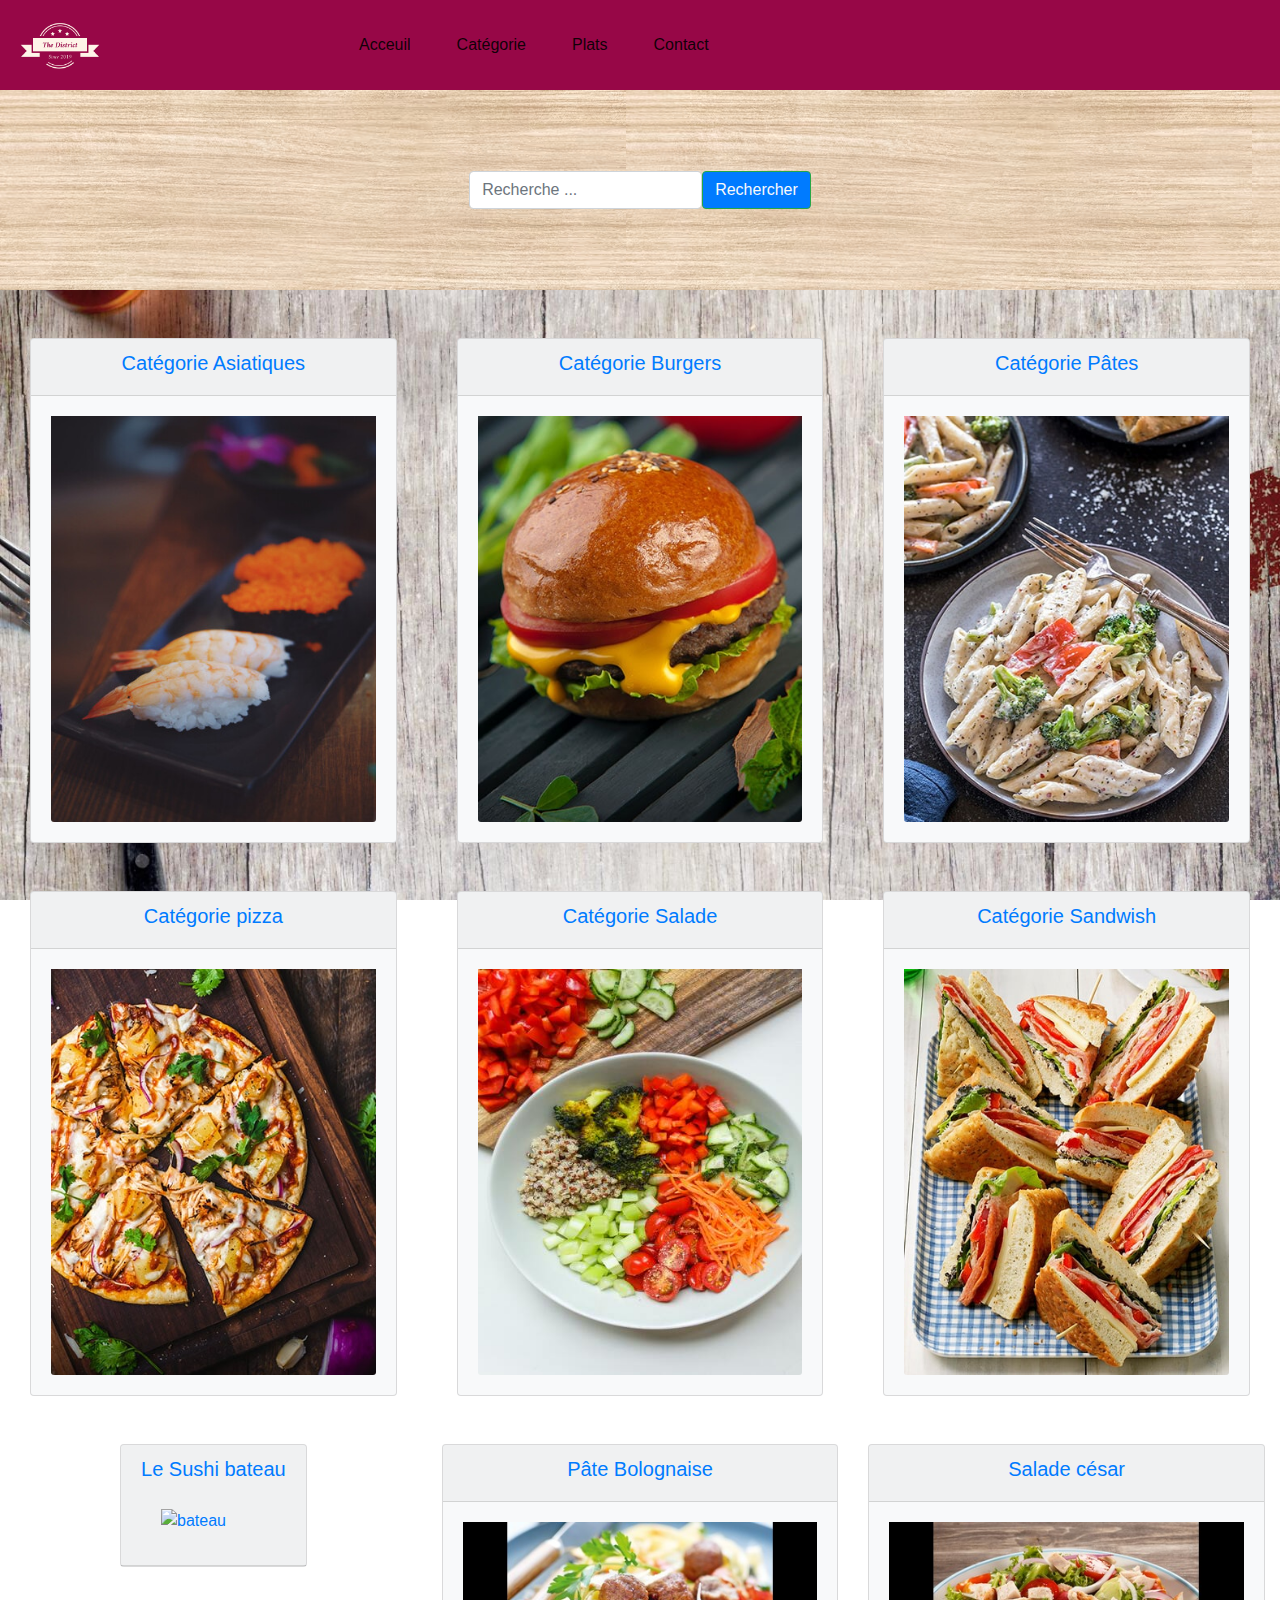
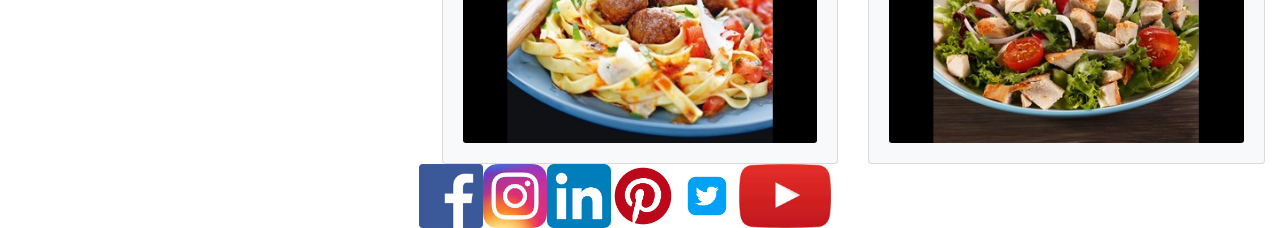
==== commit d09ed65a: "d" ====
--- a/Evaluation/index.html
+++ b/Evaluation/index.html
@@ -63,7 +63,7 @@
 
         <!-- Catégorie -->
         <div class="card-deck justify-content-center d-none d-md-flex pt-5">
-            <div class="card col-2 d-flex justify-content-center">
+            <div class="col-4 d-flex justify-content-center">
                 <a href="plats.html">
                     <div class="card bg-light rounded">
                         <div class="card-header">
@@ -76,7 +76,7 @@
                 </a>
             </div>
 
-            <div class="card col-2 d-flex justify-content-center">
+            <div class="col-4 d-flex justify-content-center">
                 <a href="plats.html">
                     <div class="card bg-light rounded">
                         <div class="card-header">
@@ -89,7 +89,7 @@
                 </a>
             </div>
 
-            <div class="card col-2 d-flex justify-content-center">
+            <div class="col-4 d-flex justify-content-center">
                 <a href="plats.html">
                     <div class="card bg-light rounded">
                         <div class="card-header">
@@ -105,7 +105,7 @@
 
         <!-- Catégorie -->
         <div class="card-deck justify-content-center d-none d-md-flex pt-5">
-            <div class="card col-2 d-flex justify-content-center">
+            <div class="col-4 d-flex justify-content-center">
                 <a href="plats.html">
                     <div class="card bg-light">
                         <div class="card-header">
@@ -118,7 +118,7 @@
                 </a>
             </div>
 
-            <div class="card col-2 d-flex justify-content-center">
+            <div class="col-4 d-flex justify-content-center">
                 <a href="plats.html">
                     <div class="card bg-light">
                         <div class="card-header">
@@ -131,7 +131,7 @@
                 </a>
             </div>
 
-            <div class="card col-2 d-flex justify-content-center">
+            <div class="col-4 d-flex justify-content-center">
                 <a href="plats.html">
                     <div class="card bg-light">
                         <div class="card-header">
@@ -147,8 +147,8 @@
 
 
         <!-- Plat -->
-        <div class="card-deck justify-content-center display-none display-flex pt-5">
-            <div class="card col-2 d-flex justify-content-center">
+        <div class="row row-cols-1 row-md-cols-3 justify-content-center display-none display-flex pt-5">
+            <div class="col-12 col-md-4 d-flex justify-content-center">
                 <a href="plats.html">
                     <div class="card bg-light rounded">
                         <div class="card-header">
@@ -162,7 +162,7 @@
             </div>
 
 
-            <div class="card col-2 d-flex justify-content-center">
+            <div class="col-12 col-md-4 d-flex justify-content-center">
                 <a href="plats.html">
                     <div class="card bg-light rounded">
                         <div class="card-header">
@@ -176,49 +176,48 @@
             </div>
 
 
-            <div class="card col-2 d-flex justify-content-center">
+            <div class="col-12 col-md-4 d-flex justify-content-center">
                 <a href="plats.html">
                     <div class="card bg-light rounded">
                         <div class="card-header">
                             <p class="h5 text-center">Salade césar</p>
                         </div>
                         <div class="card-body">
-                            <img class="card-img-bottom" src="ASSET/food/Salade/salade_caesar.jpg" alt="cesar">
-                        </div>
-                    </div>
-                </a>
-            </div>
-
-
-            <div class="col-12 d-md-none justify-content-center d-flex">
-                <a href="plats.html">
-                    <div class="card bg-light rounded">
-                        <div class="card-header">
-                            <p class="h5 text-center">Pizza Saumon</p>
-                        </div>
-                        <div class="card-body">
-                            <img class="card-img-bottom" src="ASSET/food/Pizza/pizza-salmon.png" alt="saumon">
-                        </div>
-                    </div>
-                </a>
-            </div>
-
-
-            <div class="col-12 d-md-none justify-content-center d-flex">
-                <a href="plats.html">
-                    <div class="card bg-light rounded">
-                        <div class="card-header">
-                            <p class="h5 text-center">L'accompagnant</p>
-                        </div>
-                        <div class="card-body">
-                            <img class="card-img-bottom" id="img" src="ASSET/food/Sandwish/sand_viande.jpeg"
-                                alt="viande">
-                        </div>
-                    </div>
-                </a>
-            </div>
-        </div>
-
+                            <img class="card-img-bottom" src="ASSET/food/Salade/salade_caesar.jpg" alt="salade">
+                        </div>
+                    </div>
+                </a>
+            </div>
+        </div>
+            <div class="row d-md-none">
+                <div class="col-12 justify-content-center d-flex">
+                    <a href="plats.html">
+                        <div class="card bg-light rounded">
+                            <div class="card-header">
+                                <p class="h5 text-center">Pizza Saumon</p>
+                            </div>
+                            <div class="card-body">
+                                <img class="card-img-bottom" src="ASSET/food/Pizza/pizza-salmon.png" alt="saumon">
+                            </div>
+                        </div>
+                    </a>
+                </div>
+            </div>
+            <div class="row d-md-none">
+                <div class="col-12 justify-content-center d-flex">
+                    <a href="plats.html">
+                        <div class="card bg-light rounded">
+                            <div class="card-header">
+                                <p class="h5 text-center">L'accompagnant</p>
+                            </div>
+                            <div class="card-body">
+                                <img class="card-img-bottom" id="img" src="ASSET/food/Sandwish/sand_viande.jpeg"
+                                    alt="viande">
+                            </div>
+                        </div>
+                    </a>
+                </div>
+            </div>
 
         <!-- Réseau -->
         <div class="row col-12 justify-content-center">
@@ -235,7 +234,7 @@
             <img src="ASSET/the_district_brand/youtube logo.jpeg" class="img-fluid" alt="youtube"
                 style="height: 4rem; width: auto;">
         </div>
-
+</div>
         <script src="https://code.jquery.com/jquery-3.4.1.slim.min.js"
             integrity="sha384-J6qa4849blE2+poT4WnyKhv5vZF5SrPo0iEjwBvKU7imGFAV0wwj1yYfoRSJoZ+n"
             crossorigin="anonymous"></script>
